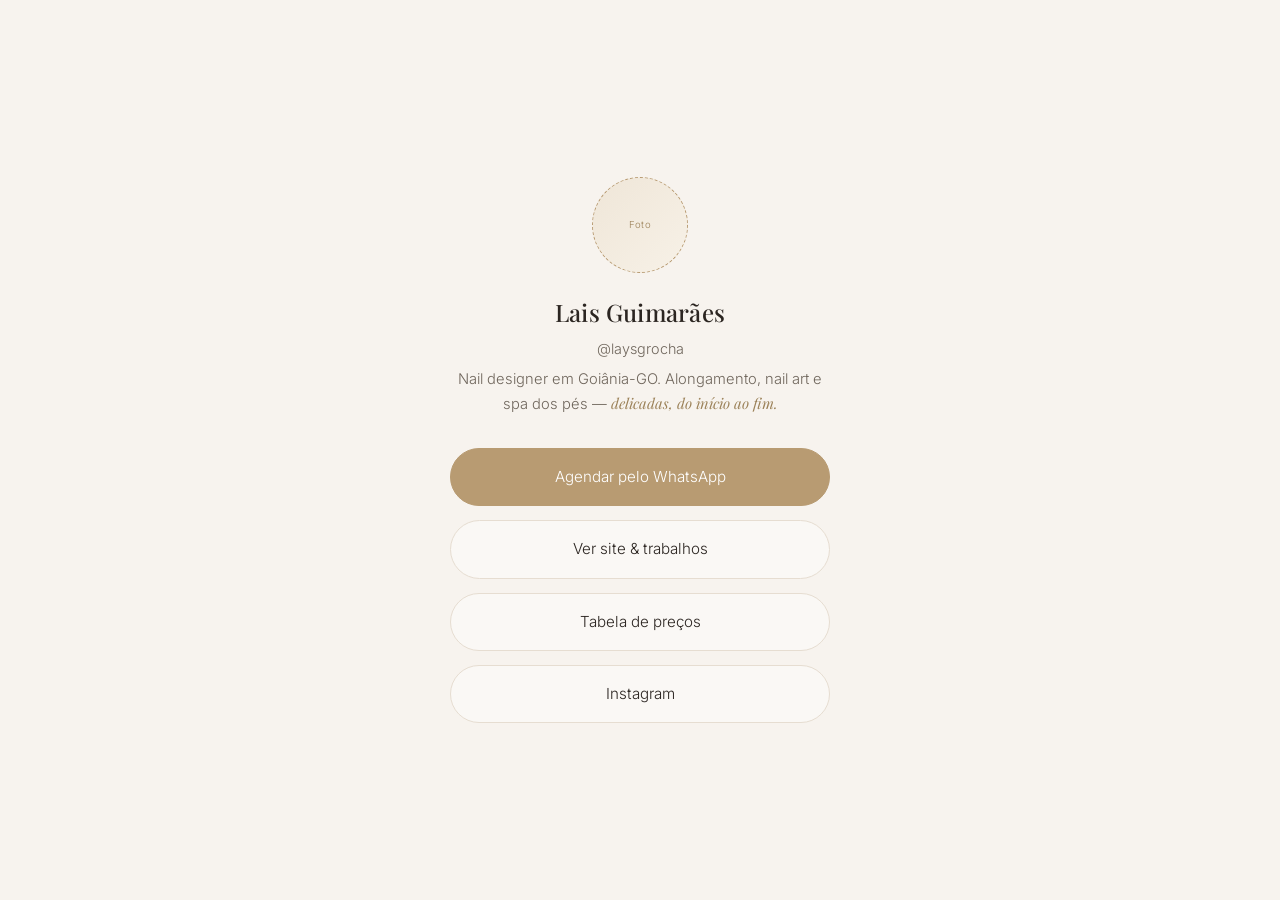
==== linktree.html @ 55060632 "Site institucional — Lais Guimarães Nail Design" ====
<!DOCTYPE html>
<html lang="pt-BR">
<head>
  <meta charset="UTF-8">
  <meta name="viewport" content="width=device-width, initial-scale=1.0">
  <title>Lais Guimarães Nail Design | Links</title>
  <meta name="description" content="Agende seu horário, veja o portfólio e siga no Instagram.">
  <link rel="stylesheet" href="css/styles.css">
</head>
<body>
  <div class="linktree-page">
    <div class="linktree-card">
      <!-- FOTO: substituir por foto de perfil / logo real -->
      <div class="linktree-avatar img-placeholder" style="min-height:auto; height:96px; font-size:0.6rem;">Foto</div>
      <h1 class="serif">Lais Guimarães</h1>
      <p class="handle">@laysgrocha</p>
      <p class="bio">Nail designer em Goiânia-GO. Alongamento, nail art e spa dos pés — <span class="italic-accent">delicadas, do início ao fim.</span></p>

      <div class="linktree-links">
        <a href="https://wa.me/5514997321869" class="linktree-link principal" target="_blank" rel="noopener">Agendar pelo WhatsApp</a>
        <a href="index.html" class="linktree-link" target="_blank" rel="noopener">Ver site &amp; trabalhos</a>
        <a href="index.html#precos" class="linktree-link" target="_blank" rel="noopener">Tabela de preços</a>
        <a href="https://instagram.com/laysgrocha" class="linktree-link" target="_blank" rel="noopener">Instagram</a>
      </div>
    </div>
  </div>
</body>
</html>
---- css/styles.css ----
/* Lais Guimarães Nail Design — identidade visual em identidade/design-guide.md */

@import url('https://fonts.googleapis.com/css2?family=Playfair+Display:ital,wght@0,400;0,500;1,400;1,500&family=Inter:wght@300;400;500&display=swap');

:root {
  --bg: #F7F3EE;
  --bg-alt: #FAF8F5;
  --accent: #B89B72;
  --accent-dark: #9c8259;
  --text: #2B2521;
  --text-soft: #6f665c;
  --border: #e6ddd1;
  --radius: 14px;
  --shadow: 0 8px 30px rgba(43, 37, 33, 0.06);
  --header-h: 68px;
}

* { box-sizing: border-box; margin: 0; padding: 0; }

html { scroll-behavior: smooth; }

body {
  font-family: 'Inter', system-ui, sans-serif;
  font-weight: 300;
  color: var(--text);
  background: var(--bg);
  line-height: 1.6;
  -webkit-font-smoothing: antialiased;
}

h1, h2, h3, .serif {
  font-family: 'Playfair Display', Georgia, serif;
  font-weight: 500;
  letter-spacing: 0.01em;
}

.italic-accent {
  font-family: 'Playfair Display', Georgia, serif;
  font-style: italic;
  font-weight: 400;
  color: var(--accent-dark);
}

a { color: inherit; text-decoration: none; }

img { max-width: 100%; display: block; }

.container {
  max-width: 1080px;
  margin: 0 auto;
  padding: 0 24px;
}

/* ---------- Header ---------- */

header {
  position: sticky;
  top: 0;
  z-index: 100;
  background: rgba(247, 243, 238, 0.9);
  backdrop-filter: blur(8px);
}

.nav {
  display: flex;
  align-items: center;
  gap: 28px;
  height: var(--header-h);
  padding-left: max(24px, calc((100vw - 1080px) / 2 + 24px));
  padding-right: 32px;
}

.logo {
  display: flex;
  align-items: center;
  gap: 10px;
  font-family: 'Playfair Display', serif;
  font-size: 1.25rem;
  letter-spacing: 0.03em;
}

.logo-img { height: 56px; width: auto; }

.logo-nome-img { height: 28px; width: auto; }

.nav-links {
  display: flex;
  gap: 32px;
  margin-left: auto;
  list-style: none;
  font-size: 0.85rem;
  letter-spacing: 0.04em;
  text-transform: uppercase;
}

.nav-links a {
  color: var(--text-soft);
  transition: color 0.2s;
}

.nav-links a:hover { color: var(--accent-dark); }

.nav-cta {
  display: inline-block;
  border: 1px solid var(--accent);
  color: var(--accent-dark);
  padding: 8px 18px;
  border-radius: 999px;
  font-size: 0.8rem;
  letter-spacing: 0.03em;
  transition: background 0.2s, color 0.2s;
  white-space: nowrap;
}

.nav-cta:hover { background: var(--accent); color: #fff; }

.nav-social {
  display: flex;
  gap: 16px;
  color: var(--text-soft);
}

.nav-social a { display: flex; transition: color 0.2s; }
.nav-social a:hover { color: var(--accent-dark); }

.menu-toggle {
  display: none;
  background: none;
  border: none;
  font-size: 1.5rem;
  color: var(--text);
  cursor: pointer;
}

/* ---------- Hero ---------- */

.hero {
  height: calc(100vh - var(--header-h));
  overflow: hidden;
  display: flex;
  align-items: center;
  background-color: var(--bg);
  background-image: url('../img/hero.png');
  background-size: cover;
  background-position: 75% 15%;
  background-repeat: no-repeat;
}

.hero-text {
  display: flex;
  flex-direction: column;
  justify-content: center;
  gap: 10px;
  padding: 24px 56px 24px 120px;
  max-width: 600px;
  overflow: hidden;
}

.hero-text h1 {
  font-size: clamp(1.8rem, 2.9vw, 2.3rem);
  line-height: 1.25;
}

.hero-text h1 .accent {
  color: var(--accent-dark);
}

.hero-tags {
  font-size: 0.68rem;
  letter-spacing: 0.14em;
  text-transform: uppercase;
  color: var(--text-soft);
}

.hero-desc {
  font-size: 0.9rem;
  color: var(--text-soft);
  max-width: 440px;
}

.btn {
  display: inline-flex;
  align-items: center;
  gap: 8px;
  padding: 14px 30px;
  border-radius: 999px;
  font-size: 0.9rem;
  letter-spacing: 0.03em;
  transition: transform 0.2s, box-shadow 0.2s;
}

.btn-primary {
  background: var(--accent);
  color: #fff;
}

.btn-primary:hover {
  background: var(--accent-dark);
  box-shadow: var(--shadow);
  transform: translateY(-1px);
}

.btn-outline {
  border: 1px solid var(--accent);
  color: var(--accent-dark);
}

.btn-outline:hover { background: var(--accent); color: #fff; }

.btn-outline-lg {
  border: 1px solid var(--accent);
  color: var(--accent-dark);
  border-radius: 2px;
  padding: 11px 24px;
  font-size: 0.75rem;
  text-transform: uppercase;
  letter-spacing: 0.12em;
  align-self: flex-start;
}

.btn-outline-lg:hover { background: var(--accent); color: #fff; }

/* ---------- WhatsApp flutuante ---------- */

.whatsapp-float {
  position: fixed;
  bottom: 24px;
  right: 24px;
  width: 56px;
  height: 56px;
  border-radius: 50%;
  background: var(--accent);
  color: #fff;
  display: flex;
  align-items: center;
  justify-content: center;
  box-shadow: var(--shadow);
  z-index: 200;
  transition: transform 0.2s, background 0.2s;
}

.whatsapp-float:hover { background: var(--accent-dark); transform: scale(1.06); }

/* ---------- Placeholder de imagem ---------- */

.img-placeholder {
  background: linear-gradient(135deg, #efe6d8, #f7f1e7);
  border: 1px dashed var(--accent);
  border-radius: var(--radius);
  display: flex;
  align-items: center;
  justify-content: center;
  text-align: center;
  color: var(--accent-dark);
  font-size: 0.78rem;
  letter-spacing: 0.02em;
  padding: 16px;
  min-height: 220px;
}

/* ---------- Seções gerais ---------- */

section { padding: 90px 24px; }

.section-head {
  text-align: center;
  max-width: 560px;
  margin: 0 auto 56px;
}

.section-head .eyebrow {
  font-size: 0.78rem;
  letter-spacing: 0.15em;
  text-transform: uppercase;
  color: var(--accent-dark);
  margin-bottom: 14px;
}

.section-head h2 { font-size: clamp(1.8rem, 3.5vw, 2.4rem); }

.section-head p {
  color: var(--text-soft);
  margin-top: 14px;
  font-size: 0.98rem;
}

/* ---------- Sobre ---------- */

#sobre { padding: 48px 24px; }

.sobre {
  display: grid;
  grid-template-columns: 1fr 1fr;
  gap: 40px;
  align-items: center;
  max-width: 1080px;
  margin: 0 auto;
}

.sobre-texto .eyebrow {
  font-size: 0.78rem;
  letter-spacing: 0.15em;
  text-transform: uppercase;
  color: var(--accent-dark);
  margin-bottom: 14px;
}

.sobre-texto h2 { font-size: clamp(1.7rem, 3vw, 2.2rem); margin-bottom: 18px; }

.sobre-texto p { color: var(--text-soft); margin-bottom: 14px; }

/* ---------- Serviços ---------- */

.servicos-destaque {
  display: grid;
  grid-template-columns: repeat(3, 1fr);
  gap: 28px;
  max-width: 1080px;
  margin: 0 auto;
}

.servico-destaque-card { text-align: center; }

.servico-destaque-img {
  aspect-ratio: 1 / 1;
  min-height: 0;
  width: 100%;
  margin-bottom: 18px;
  object-fit: cover;
  border-radius: var(--radius);
  border: 1px solid var(--border);
}

.servico-destaque-card h3 { font-size: 1.15rem; }

.servicos-lista {
  list-style: none;
  display: flex;
  justify-content: center;
  align-items: center;
  flex-wrap: wrap;
  gap: 12px 28px;
  max-width: 900px;
  margin: 56px auto 0;
  padding-top: 40px;
  border-top: 1px solid var(--border);
  text-align: center;
  color: var(--text-soft);
  font-size: 0.92rem;
  letter-spacing: 0.02em;
}

.servicos-lista li:not(:last-child)::after {
  content: '·';
  margin-left: 28px;
  color: var(--accent);
}

/* ---------- Preços ---------- */

.precos-categorias {
  max-width: 720px;
  margin: 0 auto;
  display: flex;
  flex-direction: column;
  gap: 40px;
}

.precos-categoria h3 {
  font-size: 1.15rem;
  padding-bottom: 10px;
  margin-bottom: 14px;
  border-bottom: 2px solid var(--accent);
}

.precos-lista {
  display: flex;
  flex-direction: column;
  gap: 2px;
}

.preco-item {
  display: flex;
  align-items: center;
  gap: 14px;
  padding: 12px 14px;
  border-radius: 8px;
  cursor: pointer;
  transition: background 0.2s;
}

.preco-item:hover { background: var(--bg-alt); }

.preco-item:has(.preco-check:checked) {
  background: var(--bg-alt);
  box-shadow: inset 0 0 0 1px var(--accent);
}

.preco-check {
  width: 18px;
  height: 18px;
  accent-color: var(--accent-dark);
  flex-shrink: 0;
}

.preco-item-nome { flex: 1; font-size: 0.98rem; }

.preco-item-valor {
  font-family: 'Playfair Display', serif;
  font-style: italic;
  color: var(--accent-dark);
  font-size: 1.05rem;
  white-space: nowrap;
}

.precos-resumo {
  max-width: 720px;
  margin: 48px auto 0;
  background: var(--bg-alt);
  border: 1px solid var(--border);
  border-radius: var(--radius);
  padding: 28px 30px;
  display: flex;
  align-items: center;
  justify-content: space-between;
  gap: 20px;
  flex-wrap: wrap;
  position: sticky;
  bottom: 16px;
  box-shadow: var(--shadow);
}

.precos-total {
  display: flex;
  flex-direction: column;
  gap: 4px;
}

.precos-total span {
  font-size: 0.78rem;
  letter-spacing: 0.08em;
  text-transform: uppercase;
  color: var(--text-soft);
}

.precos-total strong {
  font-family: 'Playfair Display', serif;
  font-size: 1.8rem;
  color: var(--text);
}

#precos-whatsapp.is-disabled {
  opacity: 0.5;
  pointer-events: none;
}

/* ---------- Portfólio ---------- */

.portfolio-grid {
  display: grid;
  grid-template-columns: repeat(3, 1fr);
  gap: 18px;
  max-width: 1080px;
  margin: 0 auto;
}

.portfolio-grid .img-placeholder { min-height: 260px; }

.portfolio-grid img {
  width: 100%;
  height: 260px;
  object-fit: cover;
  border-radius: var(--radius);
  border: 1px solid var(--border);
  transition: transform 0.3s;
}

.portfolio-grid img:hover { transform: scale(1.02); }

/* ---------- Localização ---------- */

.mapa-wrap {
  margin: 0 auto;
  border-radius: var(--radius);
  overflow: hidden;
  border: 1px solid var(--border);
  box-shadow: var(--shadow);
}

.mapa-wrap iframe {
  width: 100%;
  height: 300px;
  border: 0;
  display: block;
}

.mapa-cta {
  display: flex;
  justify-content: center;
  gap: 16px;
  flex-wrap: wrap;
  margin-top: 24px;
}

/* ---------- Localização + Contato (seção combinada) ---------- */

.local-contato {
  background: var(--bg-alt);
  border-top: 1px solid var(--border);
  border-bottom: 1px solid var(--border);
}

.local-contato-grid {
  display: grid;
  grid-template-columns: 1fr 1fr;
  gap: 64px;
  align-items: center;
  max-width: 1080px;
  margin: 0 auto;
  text-align: center;
}

.local-col .eyebrow {
  font-size: 0.78rem;
  letter-spacing: 0.15em;
  text-transform: uppercase;
  color: var(--accent-dark);
  margin-bottom: 10px;
}

.local-col h2 { font-size: clamp(1.5rem, 2.6vw, 2rem); margin-bottom: 14px; }

.local-col > p { color: var(--text-soft); max-width: 380px; margin: 0 auto 20px; }

.contato-links {
  display: flex;
  justify-content: center;
  gap: 18px;
  flex-wrap: wrap;
}

/* ---------- Footer ---------- */

.site-footer {
  background: var(--text);
  color: #d8d0c6;
  padding: 56px 24px 40px;
}

.footer-grid {
  max-width: 1080px;
  margin: 0 auto;
  display: grid;
  grid-template-columns: 1.4fr 1fr 1fr;
  gap: 40px;
}

.footer-logo {
  height: 120px;
  width: auto;
  margin-bottom: 14px;
  filter: brightness(0) invert(1);
}

.footer-brand-info { font-size: 0.82rem; margin-bottom: 4px; }

.footer-col h4 {
  color: #fff;
  font-family: 'Inter', sans-serif;
  font-weight: 500;
  font-size: 0.85rem;
  letter-spacing: 0.04em;
  margin-bottom: 16px;
}

.footer-col ul { list-style: none; }

.footer-col ul li:not(:last-child) { margin-bottom: 10px; }

.footer-col a {
  color: #d8d0c6;
  font-size: 0.85rem;
  transition: color 0.2s;
}

.footer-col a:hover { color: var(--accent); }

.footer-social { display: flex; gap: 12px; }

.footer-social a {
  width: 38px;
  height: 38px;
  border: 1px solid #5a5148;
  border-radius: 50%;
  display: flex;
  align-items: center;
  justify-content: center;
  color: #d8d0c6;
  transition: border-color 0.2s, color 0.2s;
}

.footer-social a:hover { border-color: var(--accent); color: var(--accent); }

/* ---------- Linktree ---------- */

.linktree-page {
  min-height: 100vh;
  display: flex;
  align-items: center;
  justify-content: center;
  padding: 48px 20px;
}

.linktree-card {
  width: 100%;
  max-width: 380px;
  text-align: center;
}

.linktree-avatar {
  width: 96px;
  height: 96px;
  border-radius: 50%;
  margin: 0 auto 20px;
}

.linktree-card h1 { font-size: 1.5rem; margin-bottom: 6px; }

.linktree-card .handle { color: var(--text-soft); font-size: 0.9rem; margin-bottom: 8px; }

.linktree-card .bio {
  color: var(--text-soft);
  font-size: 0.92rem;
  margin-bottom: 32px;
}

.linktree-links {
  display: flex;
  flex-direction: column;
  gap: 14px;
}

.linktree-link {
  display: block;
  background: var(--bg-alt);
  border: 1px solid var(--border);
  border-radius: 999px;
  padding: 16px 24px;
  font-size: 0.95rem;
  transition: border-color 0.2s, transform 0.2s;
}

.linktree-link:hover {
  border-color: var(--accent);
  transform: translateY(-2px);
}

.linktree-link.principal {
  background: var(--accent);
  color: #fff;
  border-color: var(--accent);
}

.linktree-link.principal:hover { background: var(--accent-dark); }

/* ---------- Responsivo ---------- */

@media (max-width: 860px) {
  .sobre { grid-template-columns: 1fr; }
  .servicos-destaque { grid-template-columns: repeat(2, 1fr); }
  .portfolio-grid { grid-template-columns: repeat(2, 1fr); }
  .local-contato-grid { grid-template-columns: 1fr; gap: 48px; }
  .footer-grid { grid-template-columns: 1fr; gap: 32px; text-align: center; }
  .footer-social { justify-content: center; }

  /* Nesse tamanho a foto de fundo já não sobra espaço pro degradê ficar atrás do texto,
     então o texto ganha um cartão sólido ancorado embaixo, sobre a foto. */
  .hero { align-items: flex-end; background-position: 65% 15%; }
  .hero-text {
    max-width: none;
    width: 100%;
    background: rgba(247, 243, 238, 0.94);
    backdrop-filter: blur(6px);
    padding: 24px 24px 28px;
    gap: 8px;
  }
}

@media (max-width: 640px) {
  .nav-links, .nav-cta, .nav-social { display: none; }
  .menu-toggle { display: block; }

  .nav-links.open {
    display: flex;
    flex-direction: column;
    gap: 20px;
    margin-left: 0;
    position: absolute;
    top: 100%;
    left: 0;
    right: 0;
    background: var(--bg);
    border-bottom: 1px solid var(--border);
    padding: 24px;
  }

  .nav-cta.open { display: inline-block; margin: 0 24px 24px; }

  .servicos-destaque { grid-template-columns: 1fr; max-width: 320px; }
  .servicos-lista { gap: 10px 20px; }
  .servicos-lista li:not(:last-child)::after { margin-left: 20px; }
  .portfolio-grid { grid-template-columns: 1fr; }

  .precos-resumo { flex-direction: column; align-items: stretch; text-align: center; position: static; }

  section { padding: 64px 20px; }
  .hero-text { padding: 20px 20px 24px; gap: 6px; }
  .whatsapp-float { width: 50px; height: 50px; bottom: 18px; right: 18px; }
}
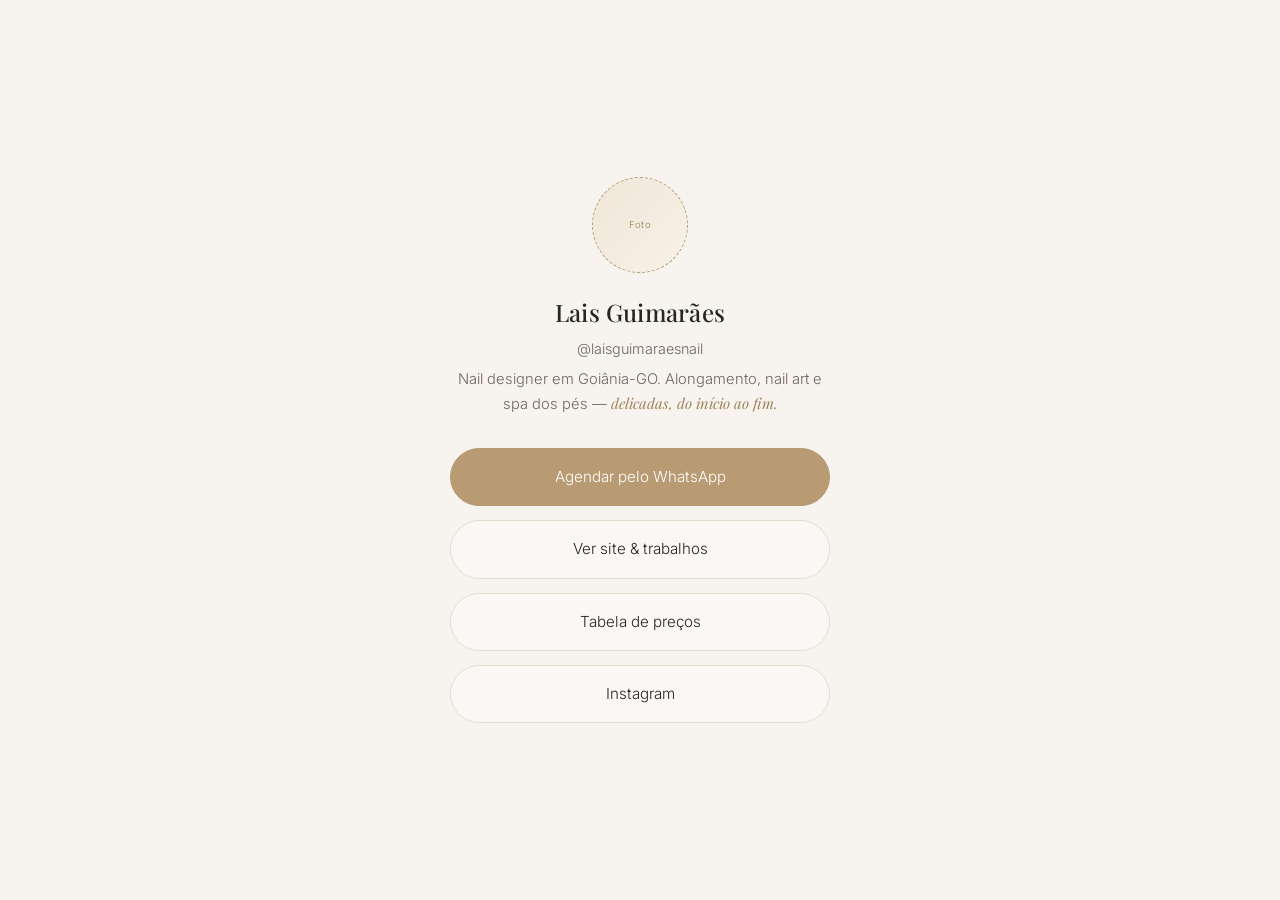
==== commit 50a3a632: "Novo logo, fotos reais de portfólio/retrato/hero, e ajustes responsivos Substitui a logo antiga por " ====
--- a/linktree.html
+++ b/linktree.html
@@ -13,14 +13,14 @@
       <!-- FOTO: substituir por foto de perfil / logo real -->
       <div class="linktree-avatar img-placeholder" style="min-height:auto; height:96px; font-size:0.6rem;">Foto</div>
       <h1 class="serif">Lais Guimarães</h1>
-      <p class="handle">@laysgrocha</p>
+      <p class="handle">@laisguimaraesnail</p>
       <p class="bio">Nail designer em Goiânia-GO. Alongamento, nail art e spa dos pés — <span class="italic-accent">delicadas, do início ao fim.</span></p>
 
       <div class="linktree-links">
-        <a href="https://wa.me/5514997321869" class="linktree-link principal" target="_blank" rel="noopener">Agendar pelo WhatsApp</a>
+        <a href="https://wa.me/5514997321869?text=Oi%2C%20vim%20do%20seu%20site%20e%20gostaria%20de%20agendar%20um%20hor%C3%A1rio" class="linktree-link principal" target="_blank" rel="noopener">Agendar pelo WhatsApp</a>
         <a href="index.html" class="linktree-link" target="_blank" rel="noopener">Ver site &amp; trabalhos</a>
         <a href="index.html#precos" class="linktree-link" target="_blank" rel="noopener">Tabela de preços</a>
-        <a href="https://instagram.com/laysgrocha" class="linktree-link" target="_blank" rel="noopener">Instagram</a>
+        <a href="https://www.instagram.com/laisguimaraesnail/" class="linktree-link" target="_blank" rel="noopener">Instagram</a>
       </div>
     </div>
   </div>
--- a/css/styles.css
+++ b/css/styles.css
@@ -66,8 +66,8 @@
   align-items: center;
   gap: 28px;
   height: var(--header-h);
-  padding-left: max(24px, calc((100vw - 1080px) / 2 + 24px));
-  padding-right: 32px;
+  padding-left: 40px;
+  padding-right: max(32px, calc((100vw - 1080px) / 2 + 32px));
 }
 
 .logo {
@@ -130,6 +130,8 @@
   font-size: 1.5rem;
   color: var(--text);
   cursor: pointer;
+  padding: 10px;
+  margin: -10px -10px -10px 0;
 }
 
 /* ---------- Hero ---------- */
@@ -151,13 +153,13 @@
   flex-direction: column;
   justify-content: center;
   gap: 10px;
-  padding: 24px 56px 24px 120px;
-  max-width: 600px;
+  padding: 24px 40px 24px 160px;
+  max-width: 800px;
   overflow: hidden;
 }
 
 .hero-text h1 {
-  font-size: clamp(1.8rem, 2.9vw, 2.3rem);
+  font-size: clamp(2.1rem, 3.4vw, 2.7rem);
   line-height: 1.25;
 }
 
@@ -175,7 +177,7 @@
 .hero-desc {
   font-size: 0.9rem;
   color: var(--text-soft);
-  max-width: 440px;
+  max-width: 620px;
 }
 
 .btn {
@@ -286,7 +288,17 @@
 
 /* ---------- Sobre ---------- */
 
-#sobre { padding: 48px 24px; }
+#sobre {
+  padding: 48px 24px;
+  min-height: 640px;
+  display: flex;
+  align-items: center;
+  background-color: var(--bg);
+  background-image: url('../img/sobre-fundo.png');
+  background-size: cover;
+  background-position: center;
+  background-repeat: no-repeat;
+}
 
 .sobre {
   display: grid;
@@ -297,6 +309,15 @@
   margin: 0 auto;
 }
 
+.sobre-foto {
+  width: 100%;
+  aspect-ratio: 4 / 5;
+  object-fit: cover;
+  object-position: center 20%;
+  border-radius: var(--radius);
+  border: 1px solid var(--border);
+}
+
 .sobre-texto .eyebrow {
   font-size: 0.78rem;
   letter-spacing: 0.15em;
@@ -307,7 +328,9 @@
 
 .sobre-texto h2 { font-size: clamp(1.7rem, 3vw, 2.2rem); margin-bottom: 18px; }
 
-.sobre-texto p { color: var(--text-soft); margin-bottom: 14px; }
+.sobre-texto p { color: #1a1512; margin-bottom: 14px; }
+
+.sobre-texto .italic-accent { color: #5f4b2e; }
 
 /* ---------- Serviços ---------- */
 
@@ -470,6 +493,7 @@
   width: 100%;
   height: 260px;
   object-fit: cover;
+  object-position: center 80%;
   border-radius: var(--radius);
   border: 1px solid var(--border);
   transition: transform 0.3s;
@@ -665,28 +689,12 @@
 
 /* ---------- Responsivo ---------- */
 
-@media (max-width: 860px) {
-  .sobre { grid-template-columns: 1fr; }
-  .servicos-destaque { grid-template-columns: repeat(2, 1fr); }
-  .portfolio-grid { grid-template-columns: repeat(2, 1fr); }
-  .local-contato-grid { grid-template-columns: 1fr; gap: 48px; }
-  .footer-grid { grid-template-columns: 1fr; gap: 32px; text-align: center; }
-  .footer-social { justify-content: center; }
-
-  /* Nesse tamanho a foto de fundo já não sobra espaço pro degradê ficar atrás do texto,
-     então o texto ganha um cartão sólido ancorado embaixo, sobre a foto. */
-  .hero { align-items: flex-end; background-position: 65% 15%; }
-  .hero-text {
-    max-width: none;
-    width: 100%;
-    background: rgba(247, 243, 238, 0.94);
-    backdrop-filter: blur(6px);
-    padding: 24px 24px 28px;
-    gap: 8px;
-  }
-}
-
-@media (max-width: 640px) {
+/* Abaixo de 1024px o menu completo (6 links + ícones + botão) não cabe mais
+   ao lado da logo grande — vira hambúrguer aqui, bem antes do breakpoint de
+   celular, pra não cortar/quebrar em tablets e janelas médias. */
+@media (max-width: 1024px) {
+  .nav { padding-left: 20px; padding-right: 12px; gap: 12px; }
+
   .nav-links, .nav-cta, .nav-social { display: none; }
   .menu-toggle { display: block; }
 
@@ -705,6 +713,42 @@
   }
 
   .nav-cta.open { display: inline-block; margin: 0 24px 24px; }
+}
+
+@media (max-width: 860px) {
+  .sobre { grid-template-columns: 1fr; }
+  .servicos-destaque { grid-template-columns: repeat(2, 1fr); }
+  .portfolio-grid { grid-template-columns: repeat(2, 1fr); }
+  .local-contato-grid { grid-template-columns: 1fr; gap: 48px; }
+  .footer-grid { grid-template-columns: 1fr; gap: 32px; text-align: center; }
+  .footer-social { justify-content: center; }
+
+  /* Nesse tamanho a foto de fundo já não sobra espaço pro degradê ficar atrás do texto,
+     então o texto ganha um cartão sólido ancorado embaixo, sobre a foto. */
+  .hero { align-items: flex-end; background-position: 65% 15%; }
+  .hero-text {
+    max-width: none;
+    width: 100%;
+    background: rgba(247, 243, 238, 0.94);
+    backdrop-filter: blur(6px);
+    padding: 24px 24px 28px;
+    gap: 8px;
+  }
+
+  /* O fundo composto (foto + área lisa) foi desenhado pra proporção larga do
+     desktop — empilhado e mais alto que largo, o "cover" só mostraria uma
+     fatia recortada aleatória da foto. Melhor cair pra cor sólida aqui; o
+     retrato real (.sobre-foto) e o texto já carregam a seção sozinhos. */
+  #sobre {
+    min-height: 0;
+    background-image: none;
+  }
+}
+
+@media (max-width: 640px) {
+  .logo { gap: 6px; }
+  .logo-img { height: 38px; }
+  .logo-nome-img { height: 17px; }
 
   .servicos-destaque { grid-template-columns: 1fr; max-width: 320px; }
   .servicos-lista { gap: 10px 20px; }
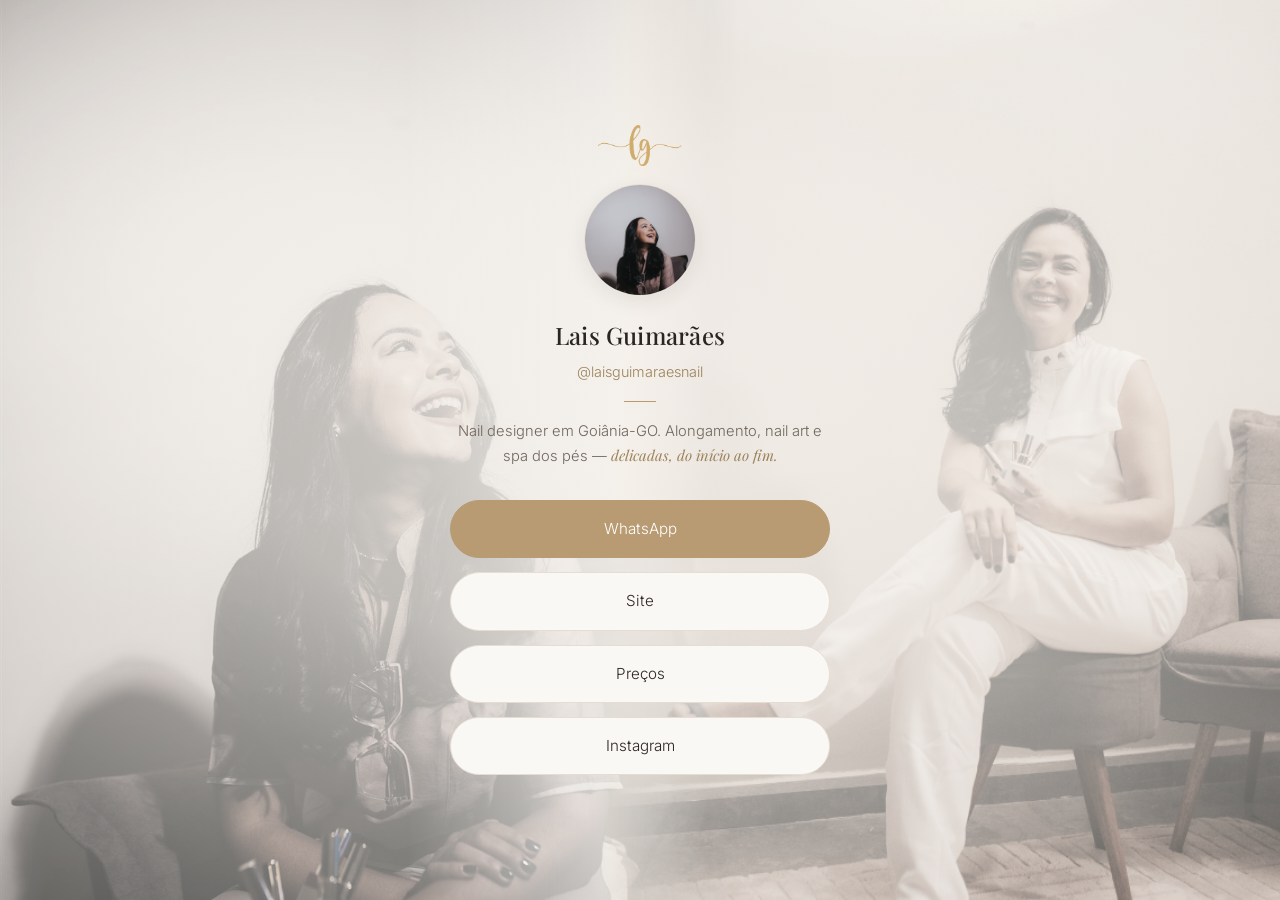
==== commit 927fb90f: "Atualiza Linktree (visual, avatar real, link Instagram) e ajustes de preço/endereço no site Co-Autho" ====
--- a/linktree.html
+++ b/linktree.html
@@ -8,18 +8,25 @@
   <link rel="stylesheet" href="css/styles.css">
 </head>
 <body>
+  <div class="linktree-bg" aria-hidden="true">
+    <img src="img/hero.png" alt="" class="linktree-bg-photo linktree-bg-photo--hero">
+    <img src="img/sobre-retrato.jpg" alt="" class="linktree-bg-photo linktree-bg-photo--retrato">
+    <div class="linktree-bg-overlay"></div>
+  </div>
+
   <div class="linktree-page">
     <div class="linktree-card">
-      <!-- FOTO: substituir por foto de perfil / logo real -->
-      <div class="linktree-avatar img-placeholder" style="min-height:auto; height:96px; font-size:0.6rem;">Foto</div>
+      <img src="img/logo.png" alt="" class="linktree-mark">
+      <img src="img/sobre-retrato.jpg" alt="Lais Guimarães, nail designer" class="linktree-avatar">
       <h1 class="serif">Lais Guimarães</h1>
       <p class="handle">@laisguimaraesnail</p>
+      <hr class="linktree-divider">
       <p class="bio">Nail designer em Goiânia-GO. Alongamento, nail art e spa dos pés — <span class="italic-accent">delicadas, do início ao fim.</span></p>
 
       <div class="linktree-links">
-        <a href="https://wa.me/5514997321869?text=Oi%2C%20vim%20do%20seu%20site%20e%20gostaria%20de%20agendar%20um%20hor%C3%A1rio" class="linktree-link principal" target="_blank" rel="noopener">Agendar pelo WhatsApp</a>
-        <a href="index.html" class="linktree-link" target="_blank" rel="noopener">Ver site &amp; trabalhos</a>
-        <a href="index.html#precos" class="linktree-link" target="_blank" rel="noopener">Tabela de preços</a>
+        <a href="https://wa.me/5514997321869?text=Oi%2C%20vim%20do%20seu%20site%20e%20gostaria%20de%20agendar%20um%20hor%C3%A1rio" class="linktree-link principal" target="_blank" rel="noopener">WhatsApp</a>
+        <a href="index.html" class="linktree-link" target="_blank" rel="noopener">Site</a>
+        <a href="index.html#precos" class="linktree-link" target="_blank" rel="noopener">Preços</a>
         <a href="https://www.instagram.com/laisguimaraesnail/" class="linktree-link" target="_blank" rel="noopener">Instagram</a>
       </div>
     </div>
--- a/css/styles.css
+++ b/css/styles.css
@@ -131,7 +131,7 @@
   color: var(--text);
   cursor: pointer;
   padding: 10px;
-  margin: -10px -10px -10px 0;
+  margin: -10px -10px -10px auto;
 }
 
 /* ---------- Hero ---------- */
@@ -627,7 +627,47 @@
 
 /* ---------- Linktree ---------- */
 
+.linktree-bg {
+  position: fixed;
+  inset: 0;
+  z-index: 0;
+  overflow: hidden;
+  background: var(--bg);
+}
+
+.linktree-bg-photo {
+  position: absolute;
+  inset: 0;
+  width: 100%;
+  height: 100%;
+  object-fit: cover;
+  filter: grayscale(0.4) sepia(0.15) saturate(0.85) brightness(1.08);
+  opacity: 0.9;
+}
+
+.linktree-bg-photo--hero { object-position: 78% 38%; }
+
+.linktree-bg-photo--retrato {
+  inset: 0 auto 0 0;
+  width: 58%;
+  object-position: center 8%;
+  -webkit-mask-image: linear-gradient(to right, black 0%, black 55%, transparent 100%);
+  mask-image: linear-gradient(to right, black 0%, black 55%, transparent 100%);
+}
+
+.linktree-bg-overlay {
+  position: absolute;
+  inset: 0;
+  background: radial-gradient(ellipse 78% 68% at 50% 46%,
+    rgba(247, 243, 238, 0.82) 0%,
+    rgba(247, 243, 238, 0.72) 40%,
+    rgba(247, 243, 238, 0.5) 65%,
+    rgba(247, 243, 238, 0.26) 100%);
+}
+
 .linktree-page {
+  position: relative;
+  z-index: 1;
   min-height: 100vh;
   display: flex;
   align-items: center;
@@ -642,15 +682,33 @@
 }
 
 .linktree-avatar {
-  width: 96px;
-  height: 96px;
+  width: 112px;
+  height: 112px;
   border-radius: 50%;
   margin: 0 auto 20px;
+  object-fit: cover;
+  object-position: center 22%;
+  border: 1px solid var(--border);
+  box-shadow: 0 6px 20px rgba(43, 37, 33, 0.08);
+}
+
+.linktree-mark {
+  width: 84px;
+  margin: 0 auto 18px;
+  display: block;
 }
 
 .linktree-card h1 { font-size: 1.5rem; margin-bottom: 6px; }
 
-.linktree-card .handle { color: var(--text-soft); font-size: 0.9rem; margin-bottom: 8px; }
+.linktree-card .handle { color: var(--accent-dark); font-size: 0.9rem; margin-bottom: 18px; }
+
+.linktree-divider {
+  width: 32px;
+  height: 1px;
+  background: var(--accent);
+  border: none;
+  margin: 0 auto 18px;
+}
 
 .linktree-card .bio {
   color: var(--text-soft);
@@ -725,7 +783,7 @@
 
   /* Nesse tamanho a foto de fundo já não sobra espaço pro degradê ficar atrás do texto,
      então o texto ganha um cartão sólido ancorado embaixo, sobre a foto. */
-  .hero { align-items: flex-end; background-position: 65% 15%; }
+  .hero { align-items: flex-end; background-position: 78% 15%; }
   .hero-text {
     max-width: none;
     width: 100%;
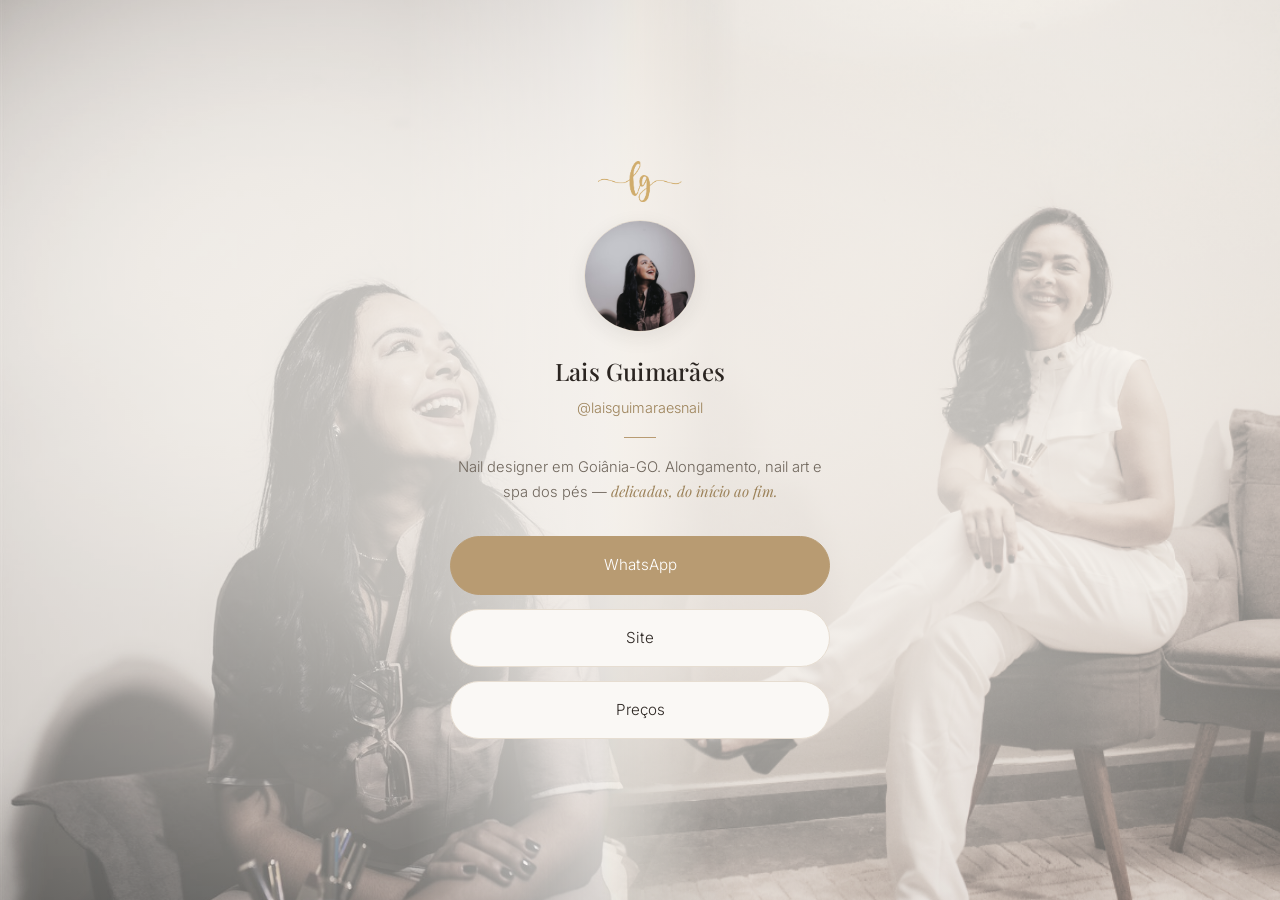
==== commit 5a109e63: "Adiciona foto real de Unhas de Gel e remove Instagram do Linktree Cliente vai abrir o Linktree pelo " ====
--- a/linktree.html
+++ b/linktree.html
@@ -27,7 +27,6 @@
         <a href="https://wa.me/5514997321869?text=Oi%2C%20vim%20do%20seu%20site%20e%20gostaria%20de%20agendar%20um%20hor%C3%A1rio" class="linktree-link principal" target="_blank" rel="noopener">WhatsApp</a>
         <a href="index.html" class="linktree-link" target="_blank" rel="noopener">Site</a>
         <a href="index.html#precos" class="linktree-link" target="_blank" rel="noopener">Preços</a>
-        <a href="https://www.instagram.com/laisguimaraesnail/" class="linktree-link" target="_blank" rel="noopener">Instagram</a>
       </div>
     </div>
   </div>
